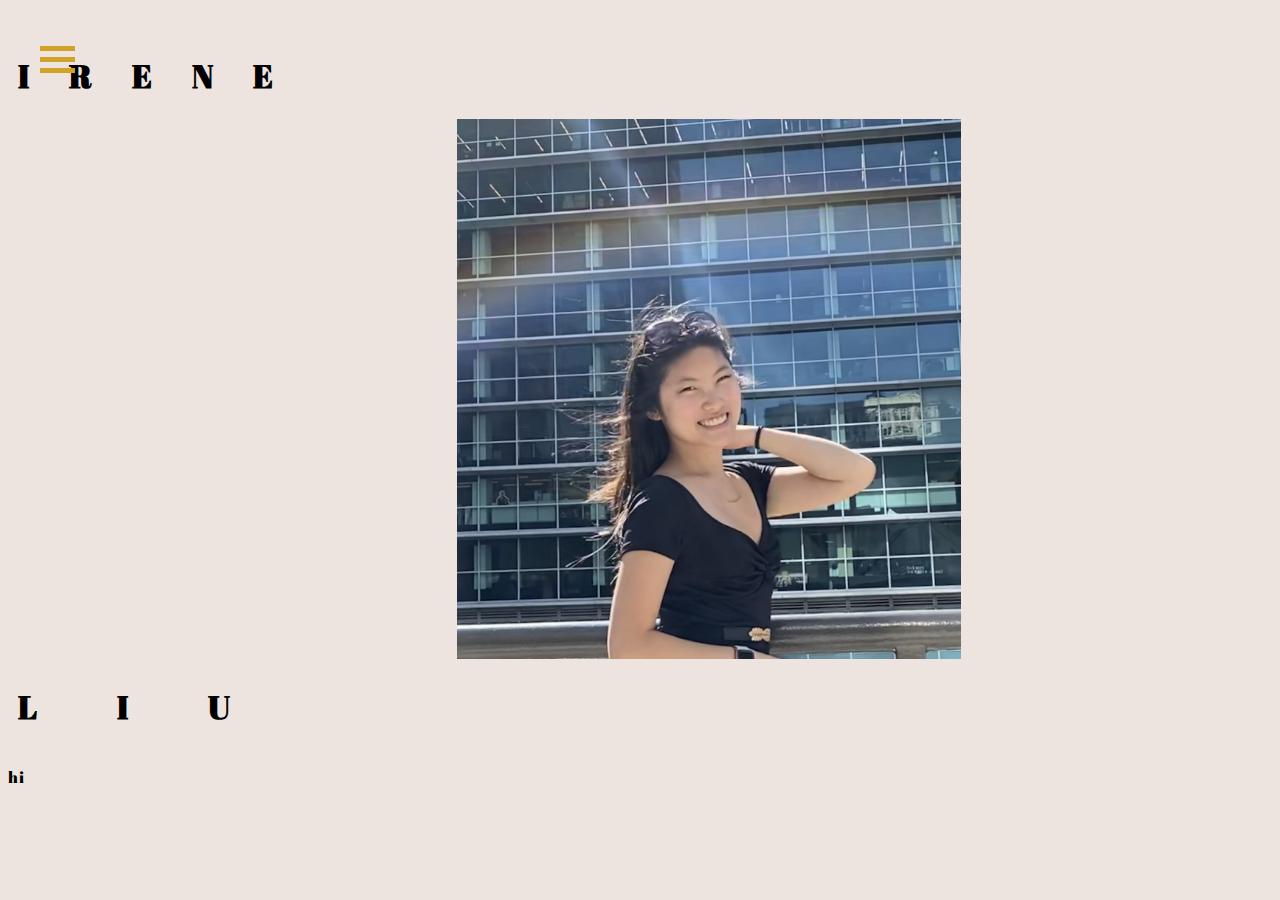
==== index.html @ 2ac5f627 "colors" ====
<!DOCTYPE html>

<html>
<head>
	<title>Irene Liu</title>
	<link rel="stylesheet" href="style.css" />
	<link href='https://fonts.googleapis.com/css?family=Abril Fatface' rel='stylesheet'>
	<meta name="viewport" content="width=device-width, initial-scale=1.0" />
	<script src="https://code.jquery.com/jquery-3.6.0.min.js"></script>

</head>
<body>

	<div class="nav">
		<button class="btn-nav">
			<span class="icon-bar top"></span>
			<span class="icon-bar middle"></span>
			<span class="icon-bar bottom"></span>
		</button>
	</div>
	<div class="nav-content hideNav hidden">
		<ul class="nav-list">
			<li class="nav-item"><a href="https://liuirene256.github.io/" class="item-anchor">Home</a></li>
			<li class="nav-item"><a href="https://liuirene256.github.io/experience" class="item-anchor">Experience</a></li>
			<li class="nav-item"><a href="https://liuirene256.github.io/education" class="item-anchor">Education</a></li>
			<li class="nav-item"><a href="https://liuirene256.github.io/projects" class="item-anchor">Projects</a></li>
		</ul>

	</div>
	<div class="row" id="row1">
		<div class="left">
			<h1 style="letter-spacing: 40px; "> IRENE </h1>
		</div>
		<div class="middle">
			<img src="images/ireneRight.jpg" alt="Chicago" id="irene1" />
		</div>
		<div class="right">
			<h1 style="letter-spacing: 80px; "> LIU </h1>
		</div>
	</div>




	<p>hi</p>

	<script src="scroll.js"></script>
</body>
</html>
---- style.css ----
/* fundamentals */
:root {
    --forestG: #032e01;
    --darkGold: #d1a228;
    --gold: #f2c562;
    --sageG: #9ac791;
    --beige: #ede3df;
}
body {
    background-color: var(--beige);
    font-family: 'Abril Fatface';
    letter-spacing: 0.5px;
}
a {
    transition: 0.4s;
}
a:hover {
    color: var(--sageG);
}
ul {
    list-style: none;
    padding-left: 0;
}


/* 3 columns in a row*/
#row1 {
    display: flex;
    flex-direction: column;
}
.row {
    padding-left: 10px;
}
.middle {
    width: 30%;
}
#irene1 {
    height: 60vh;
    object-fit: cover;
    object-position: 50% 30%;
    margin: 0 auto;
}
.row:after {
    content: "";
    display: table;
    clear: both;
}


/* menu */
.nav {
    position: relative;
    width: auto;
    display: inline-block;
    border: none;
    padding: 10px;
}

.btn-nav {
    position: fixed;
    top: 30px;
    left: 30px;
    background: transparent;
    border: none;
    padding: 10px;
    cursor: pointer;
    z-index: 99999;
}

    .btn-nav:focus {
        outline: 0;
    }

.icon-bar {
    display: block;
    margin: 6px 0;
    width: 35px;
    height: 5px;
    background-color: var(--darkGold);
}

.btn-nav:hover .icon-bar {
    background-color: var(--gold);
}

.nav-content {
    position: fixed;
    top: -100%;
    bottom: 0;
    left: 0;
    right: 0;
    background-color: rgba(0,0,0,.9);
    display: block;
    height: 100%;
    z-index: 9;
}

.nav-list {
    list-style: none;
    padding: 0;
    position: relative;
    top: 10%;
}

.item-anchor:after {
    content: "";
    position: absolute;
    width: 3px;
    height: 3px;
    left: 0;
    bottom: 0;
    z-index: 9;
    background: transparent;
}

.item-anchor {
    color: #fff;
    font-size: 30px;
    text-transform: uppercase;
    position: relative;
    text-decoration: none;
    padding: 10px;
    letter-spacing: 15px;
}

    .item-anchor:hover,
    .item-anchor:focus {
        color: var(--gold);
    }

        .item-anchor:hover:after,
        .item-anchor:focus:after {
            width: 100%;
            background: var(--gold);
            -webkit-transition: all 1s ease;
            -moz-transition: all 1s ease;
            -ms-transition: all 1s ease;
            -o-transition: all 1s ease;
            transition: all 1s ease;
        }

.nav-item {
    margin: 40px auto;
    text-align: center;
}

.animated {
    display: block;
    margin: 0 auto;
}

    .animated:hover .icon-bar,
    .animated:focus .icon-bar {
        background-color: var(--gold);
    }

    .animated:focus {
        cursor: pointer;
        z-index: 9999;
    }

.middle {
    margin: 0 auto;
}

.icon-bar {
    -webkit-transition: all .7s ease;
    -moz-transition: all .7s ease;
    -ms-transition: all .7s ease;
    -o-transition: all .7s ease;
    transition: all .7s ease;
    z-index: 999999;
}

.animated .icon-bar {
    z-index: 999999;
    background-color: var(--gold);
}

.animated .top {
    -webkit-transform: translateY(10px) rotateZ(45deg);
    -moz-transform: translateY(10px) rotateZ(45deg);
    -ms-transform: translateY(10px) rotateZ(45deg);
    -o-transform: translateY(10px) rotateZ(45deg);
    transform: translateY(10px) rotateZ(45deg);
}

.animated .bottom {
    -webkit-transform: translateY(-11px) rotateZ(-45deg);
    -moz-transform: translateY(-11px) rotateZ(-45deg);
    -ms-transform: translateY(-11px) rotateZ(-45deg);
    -o-transform: translateY(-11px) rotateZ(-45deg);
    transform: translateY(-11px) rotateZ(-45deg);
}

.animated .middle {
    width: 0;
}

@keyframes showNav {
    from {
        top: -100%;
    }

    to {
        top: 0;
    }
}

@-webkit-keyframes showNav {
    from {
        top: -100%;
    }

    to {
        top: 0;
    }
}

@-moz-keyframes showNav {
    from {
        top: -100%;
    }

    to {
        top: 0;
    }
}

@-o-keyframes showNav {
    from {
        top: -100%;
    }

    to {
        top: 0;
    }
}

.showNav {
    -webkit-animation: showNav 1s ease forwards;
    -moz-animation: showNav 1s ease forwards;
    -o-animation: showNav 1s ease forwards;
    animation: showNav 1s ease forwards;
}

@keyframes hideNav {
    from {
        top: 0;
    }

    to {
        top: -100%;
    }
}

@-webkit-keyframes hideNav {
    from {
        top: 0;
    }

    to {
        top: -100%;
    }
}

@-moz-keyframes hideNav {
    from {
        top: 0;
    }

    to {
        top: -100%;
    }
}

@-o-keyframes hideNav {
    from {
        top: 0;
    }

    to {
        top: -100%;
    }
}

.hideNav {
    -webkit-animation: hideNav 1s ease forwards;
    -moz-animation: hideNav 1s ease forwards;
    -o-animation: hideNav 1s ease forwards;
    animation: hideNav 1s ease forwards;
}

.hidden {
    display: none;
}
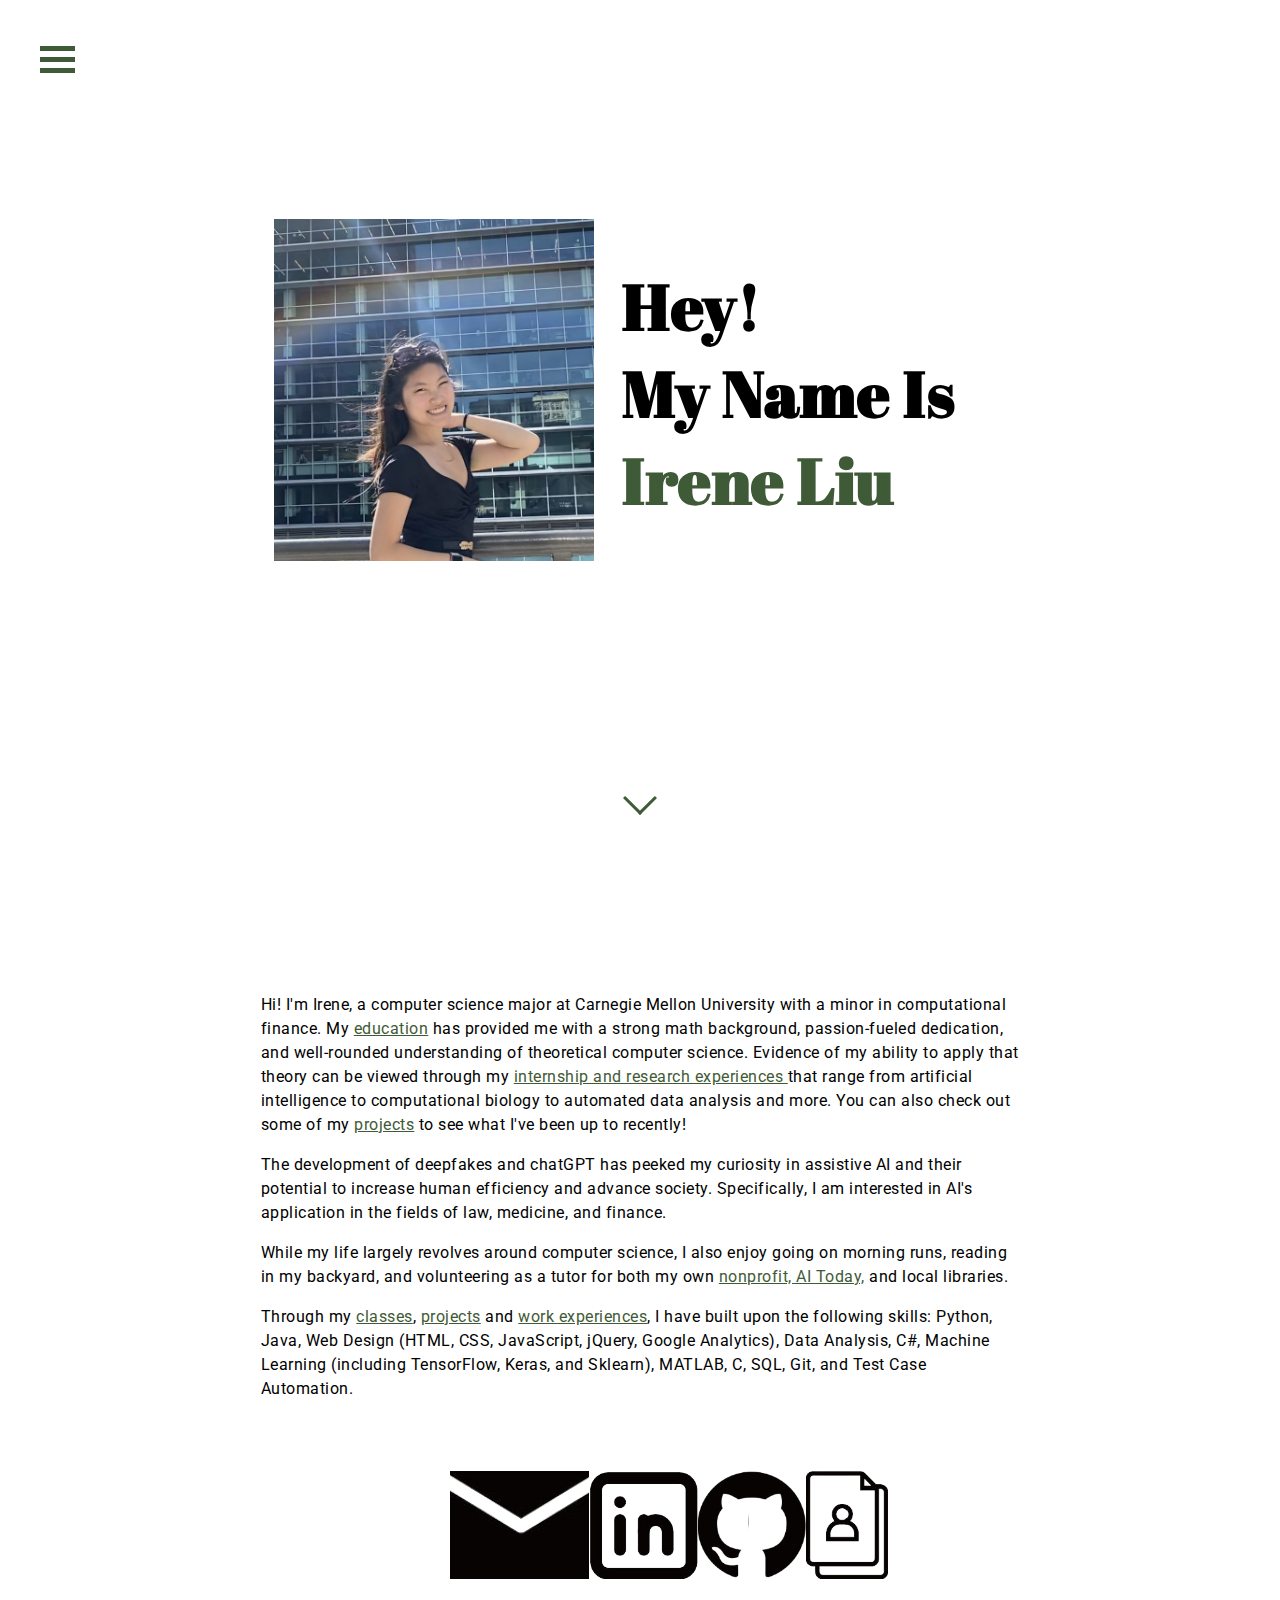
==== commit c58b3917: "finished index" ====
--- a/index.html
+++ b/index.html
@@ -4,7 +4,9 @@
 <head>
 	<title>Irene Liu</title>
 	<link rel="stylesheet" href="style.css" />
+	<link rel="icon" type="image/x-icon" href="images/favicon.png">
 	<link href='https://fonts.googleapis.com/css?family=Abril Fatface' rel='stylesheet'>
+	<link href='https://fonts.googleapis.com/css?family=Roboto' rel='stylesheet'>
 	<meta name="viewport" content="width=device-width, initial-scale=1.0" />
 	<script src="https://code.jquery.com/jquery-3.6.0.min.js"></script>
 
@@ -27,23 +29,79 @@
 		</ul>
 
 	</div>
-	<div class="row" id="row1">
-		<div class="left">
-			<h1 style="letter-spacing: 40px; "> IRENE </h1>
+
+	<section id="section1">
+		<div id="frontpage">
+			<div>
+				<img src="images/ireneRight.jpg" alt="Chicago" id="irene1" />
+			</div>
+			<div class="big reveal fade-left">
+				<h1>Hey!<br />My Name Is<br /><span style="color: var(--forestG); ">Irene Liu</span> </h1>
+			</div>
 		</div>
-		<div class="middle">
-			<img src="images/ireneRight.jpg" alt="Chicago" id="irene1" />
-		</div>
-		<div class="right">
-			<h1 style="letter-spacing: 80px; "> LIU </h1>
-		</div>
-	</div>
+		<a href="#section2" class="arrow"><span></span></a>
+	</section>
 
 
 
+	<section id="section2">
+		<p>
+			Hi! I'm Irene, a computer science major at Carnegie Mellon University with
+			a minor in computational finance. My <a href="education.html">education</a>
+			has provided me with a strong math background, passion-fueled dedication, and well-rounded
+			understanding of theoretical computer science. Evidence of my ability to apply that theory
+			can be viewed through my <a href="experience.html">
+				internship and research experiences
+			</a> that range from artificial intelligence to computational biology
+			to automated data analysis and more. You can also check out some of my
+			<a href="projects.html">projects</a> to see what I've been up to recently!
+		</p>
 
-	<p>hi</p>
+		<p>
+			The development of deepfakes and chatGPT has peeked my curiosity in
+			assistive AI and their potential to increase human efficiency and advance society.
+			Specifically, I am interested in AI's application in the fields of law, medicine,
+			and finance.
+		</p>
 
+		<p>
+			While my life largely revolves around computer science, I also enjoy going
+			on morning runs, reading in my backyard, and volunteering as a tutor for
+			both my own <a href="https://tinyurl.com/aiclasses">nonprofit, AI Today,</a> and local libraries.
+		</p>
+		<p>
+			Through my <a href="education.html">classes</a>, <a href="projects.html">projects</a> and
+			<a href="experience.html">work experiences</a>, I have built upon the following skills:
+			Python, Java, Web Design (HTML, CSS, JavaScript, jQuery, Google Analytics),
+			Data Analysis, C#, Machine Learning (including TensorFlow, Keras, and Sklearn),
+			MATLAB, C, SQL, Git, and Test Case Automation.
+		</p>
+	</section>
+	<br />
+	<br />
+	<br />
+	<section id="section3">
+		<div class="icon">
+			<a href="mailto:liuirene256@gmail.com">
+				<img src="images/email_icon.png" title ="email" alt="email" />
+			</a>
+		</div>
+		<div class="icon">
+			<a href="https://www.linkedin.com/in/liuirene256">
+				<img src="images/linkedin_icon.png" title ="linkedin" alt="linkedin" />
+			</a>
+		</div>
+		<div class="icon">
+			<a href="https://www.github.com/liuirene256">
+				<img src="images/github_icon.png" title ="github" alt="github" />
+			</a>
+		</div>
+		<div class="icon">
+			<a href="https://liuirene256.github.io/Irene%20Liu%20Resume">
+				<img src="images/resume_icon.png" title ="resume" alt="resume" />
+			</a>
+		</div>
+	</section>
 	<script src="scroll.js"></script>
 </body>
 </html>--- a/style.css
+++ b/style.css
@@ -1,17 +1,17 @@
 /* fundamentals */
 :root {
-    --forestG: #032e01;
+    --forestG: #3f5a36;
     --darkGold: #d1a228;
     --gold: #f2c562;
     --sageG: #9ac791;
     --beige: #ede3df;
 }
 body {
-    background-color: var(--beige);
-    font-family: 'Abril Fatface';
     letter-spacing: 0.5px;
+    padding-bottom: 10vh;
 }
 a {
+    color: var(--forestG);
     transition: 0.4s;
 }
 a:hover {
@@ -21,31 +21,135 @@
     list-style: none;
     padding-left: 0;
 }
-
-
-/* 3 columns in a row*/
-#row1 {
-    display: flex;
-    flex-direction: column;
-}
-.row {
-    padding-left: 10px;
-}
-.middle {
-    width: 30%;
-}
-#irene1 {
-    height: 60vh;
-    object-fit: cover;
-    object-position: 50% 30%;
-    margin: 0 auto;
-}
-.row:after {
-    content: "";
-    display: table;
-    clear: both;
-}
-
+h1 {
+    font-family: 'Abril Fatface';
+}
+p {
+    font-size: 1rem;
+    font-family: roboto;
+    line-height: 1.5rem;
+
+}
+.big {
+    font-size: 2.5vw;
+}
+
+#section1 {
+    height: 100vh;
+    padding: 0px 20% 0px 20%;
+}
+#section2 {
+    padding: 5vh 20% 0px 20%;
+}
+#section3 {
+    display: grid;
+    align-items: center;
+    grid-template-columns: auto auto auto auto;
+    padding: 0px 35% 0px 35%;
+}
+.icon {
+    padding: 0;
+    margin: 0;
+}
+.icon img {
+    height: 12vh;
+    transition: 0.2s ease-in;
+}
+.icon img:hover {
+    background-color:var(--sageG);
+    transform:scale(1.25);
+}
+
+
+/* down arrow */
+#section1 a span {
+    /* put at middle bottom of page */
+    position: absolute;
+    bottom: 10vh;
+    left: 50%;
+    z-index: 2;
+    display: inline-block;
+
+    /* make arrow shape*/
+    width: 24px;
+    height: 24px;
+    margin-left: -12px;
+    border-left: 3px solid var(--forestG);
+    border-bottom: 3px solid var(--forestG);
+    -webkit-transform: rotate(-45deg);
+    transform: rotate(-45deg);
+
+    /*control animation*/
+    -webkit-animation: sdb01 2s infinite;
+    animation: sdb01 2s infinite;
+    box-sizing: border-box;
+}
+#section1 a span:hover {
+    border-left: 3px solid var(--sageG);
+    border-bottom: 3px solid var(--sageG);
+    -webkit-transform: rotate(-45deg);
+    transform: rotate(-45deg);
+}
+@-webkit-keyframes sdb01 {
+    0% {
+        -webkit-transform: rotate(-45deg) translate(0, 0);
+    }
+    50% {
+        -webkit-transform: rotate(-45deg) translate(-10px, 10px);
+    }
+    100% {
+        -webkit-transform: rotate(-45deg) translate(0, 0);
+    }
+}
+@keyframes sdb01 {
+    0% {
+        transform: rotate(-45deg) translate(0, 0);
+    }
+    50% {
+        transform: rotate(-45deg) translate(-10px, 10px);
+    }
+    100% {
+        transform: rotate(-45deg) translate(0, 0);
+    }
+}
+
+/* pic + intro animation */
+#frontpage {
+    display: grid;
+    align-items: center;
+    grid-template-columns: auto auto auto auto auto;
+    height: 80vh;
+}
+#irene1 { 
+    /* crops image */
+    padding: 1vw;
+    width:25vw;
+    z-index: 1;
+
+}
+.reveal {
+    position: relative;
+    opacity: 0;
+}
+.reveal.active {
+    opacity: 1;
+}
+.active.fade-left {
+    animation: fade-left .75s;
+}
+@keyframes fade-left {
+    0% {
+        margin-left: -25vw;
+        z-index:-1;
+    }
+    99% {
+        z-index: -1;
+    }
+    100% {
+        margin-left: 0px;
+        z-index: 0;
+    }
+}
 
 /* menu */
 .nav {
@@ -55,7 +159,6 @@
     border: none;
     padding: 10px;
 }
-
 .btn-nav {
     position: fixed;
     top: 30px;
@@ -66,23 +169,19 @@
     cursor: pointer;
     z-index: 99999;
 }
-
-    .btn-nav:focus {
-        outline: 0;
-    }
-
+.btn-nav:focus {
+    outline: 0;
+}
 .icon-bar {
     display: block;
     margin: 6px 0;
     width: 35px;
     height: 5px;
-    background-color: var(--darkGold);
-}
-
+    background-color: var(--forestG);
+}
 .btn-nav:hover .icon-bar {
-    background-color: var(--gold);
-}
-
+    background-color: var(--sageG);
+}
 .nav-content {
     position: fixed;
     top: -100%;
@@ -94,14 +193,12 @@
     height: 100%;
     z-index: 9;
 }
-
 .nav-list {
     list-style: none;
     padding: 0;
     position: relative;
     top: 10%;
 }
-
 .item-anchor:after {
     content: "";
     position: absolute;
@@ -112,9 +209,8 @@
     z-index: 9;
     background: transparent;
 }
-
 .item-anchor {
-    color: #fff;
+    color: var(--sageG);
     font-size: 30px;
     text-transform: uppercase;
     position: relative;
@@ -122,47 +218,39 @@
     padding: 10px;
     letter-spacing: 15px;
 }
-
-    .item-anchor:hover,
-    .item-anchor:focus {
-        color: var(--gold);
-    }
-
-        .item-anchor:hover:after,
-        .item-anchor:focus:after {
-            width: 100%;
-            background: var(--gold);
-            -webkit-transition: all 1s ease;
-            -moz-transition: all 1s ease;
-            -ms-transition: all 1s ease;
-            -o-transition: all 1s ease;
-            transition: all 1s ease;
-        }
-
+.item-anchor:hover,
+.item-anchor:focus {
+    color: var(--forestG);
+}
+.item-anchor:hover:after,
+.item-anchor:focus:after {
+    width: 100%;
+    background: var(--forestG);
+    -webkit-transition: all 1s ease;
+    -moz-transition: all 1s ease;
+    -ms-transition: all 1s ease;
+    -o-transition: all 1s ease;
+    transition: all 1s ease;
+}
 .nav-item {
     margin: 40px auto;
     text-align: center;
 }
-
 .animated {
     display: block;
     margin: 0 auto;
 }
-
-    .animated:hover .icon-bar,
-    .animated:focus .icon-bar {
-        background-color: var(--gold);
-    }
-
-    .animated:focus {
-        cursor: pointer;
-        z-index: 9999;
-    }
-
+.animated:hover .icon-bar,
+.animated:focus .icon-bar {
+    background-color: var(--sageG);
+}
+.animated:focus {
+    cursor: pointer;
+    z-index: 9999;
+}
 .middle {
     margin: 0 auto;
 }
-
 .icon-bar {
     -webkit-transition: all .7s ease;
     -moz-transition: all .7s ease;
@@ -171,12 +259,10 @@
     transition: all .7s ease;
     z-index: 999999;
 }
-
 .animated .icon-bar {
     z-index: 999999;
-    background-color: var(--gold);
-}
-
+    background-color: var(--sageG);
+}
 .animated .top {
     -webkit-transform: translateY(10px) rotateZ(45deg);
     -moz-transform: translateY(10px) rotateZ(45deg);
@@ -184,7 +270,6 @@
     -o-transform: translateY(10px) rotateZ(45deg);
     transform: translateY(10px) rotateZ(45deg);
 }
-
 .animated .bottom {
     -webkit-transform: translateY(-11px) rotateZ(-45deg);
     -moz-transform: translateY(-11px) rotateZ(-45deg);
@@ -192,11 +277,9 @@
     -o-transform: translateY(-11px) rotateZ(-45deg);
     transform: translateY(-11px) rotateZ(-45deg);
 }
-
 .animated .middle {
     width: 0;
 }
-
 @keyframes showNav {
     from {
         top: -100%;
@@ -206,7 +289,6 @@
         top: 0;
     }
 }
-
 @-webkit-keyframes showNav {
     from {
         top: -100%;
@@ -216,7 +298,6 @@
         top: 0;
     }
 }
-
 @-moz-keyframes showNav {
     from {
         top: -100%;
@@ -226,7 +307,6 @@
         top: 0;
     }
 }
-
 @-o-keyframes showNav {
     from {
         top: -100%;
@@ -236,14 +316,12 @@
         top: 0;
     }
 }
-
 .showNav {
     -webkit-animation: showNav 1s ease forwards;
     -moz-animation: showNav 1s ease forwards;
     -o-animation: showNav 1s ease forwards;
     animation: showNav 1s ease forwards;
 }
-
 @keyframes hideNav {
     from {
         top: 0;
@@ -253,7 +331,6 @@
         top: -100%;
     }
 }
-
 @-webkit-keyframes hideNav {
     from {
         top: 0;
@@ -263,7 +340,6 @@
         top: -100%;
     }
 }
-
 @-moz-keyframes hideNav {
     from {
         top: 0;
@@ -273,7 +349,6 @@
         top: -100%;
     }
 }
-
 @-o-keyframes hideNav {
     from {
         top: 0;
@@ -283,14 +358,109 @@
         top: -100%;
     }
 }
-
 .hideNav {
     -webkit-animation: hideNav 1s ease forwards;
     -moz-animation: hideNav 1s ease forwards;
     -o-animation: hideNav 1s ease forwards;
     animation: hideNav 1s ease forwards;
 }
-
 .hidden {
     display: none;
+}
+
+/* arrow */
+.scroll-down {
+    background-color:black;
+    color:black;
+    position: absolute;
+    left: 50%;
+    bottom: 10px;
+    display: block;
+    text-align: center;
+    font-size: 20px;
+    z-index: 100;
+    text-decoration: none;
+    text-shadow: 0;
+    width: 13px;
+    height: 13px;
+    border-bottom: 2px solid #fff;
+    border-right: 2px solid #fff;
+    z-index: 9;
+    left: 50%;
+    -webkit-transform: translate(-50%, 0%) rotate(45deg);
+    -moz-transform: translate(-50%, 0%) rotate(45deg);
+    transform: translate(-50%, 0%) rotate(45deg);
+    -webkit-animation: fade_move_down 4s ease-in-out infinite;
+    -moz-animation: fade_move_down 4s ease-in-out infinite;
+    animation: fade_move_down 4s ease-in-out infinite;
+}
+@-webkit-keyframes fade_move_down {
+    0% {
+        -webkit-transform: translate(0,-10px) rotate(45deg);
+        opacity: 0;
+    }
+
+    50% {
+        opacity: 1;
+    }
+
+    100% {
+        -webkit-transform: translate(0,10px) rotate(45deg);
+        opacity: 0;
+    }
+}
+
+@-moz-keyframes fade_move_down {
+    0% {
+        -moz-transform: translate(0,-10px) rotate(45deg);
+        opacity: 0;
+    }
+
+    50% {
+        opacity: 1;
+    }
+
+    100% {
+        -moz-transform: translate(0,10px) rotate(45deg);
+        opacity: 0;
+    }
+}
+
+@keyframes fade_move_down {
+    0% {
+        transform: translate(0,-10px) rotate(45deg);
+        opacity: 0;
+    }
+
+    50% {
+        opacity: 1;
+    }
+
+    100% {
+        transform: translate(0,10px) rotate(45deg);
+        opacity: 0;
+    }
+}
+
+@media only screen and (max-width: 1000px) {
+    #section3 {
+        padding: 0px 20% 0px 20%;
+    }
+}
+
+@media only screen and (max-width: 375px) {
+    .big {
+        font-size: 0px;
+    }
+    section {
+        padding: 0px 10% 0px 10%;
+    }
+    #section3 {
+        grid-template-columns: auto;
+        padding: 0px 30% 0px 30%;
+    }
+    #irene1 {
+        height: 40vh;
+        width: auto;
+    }
 }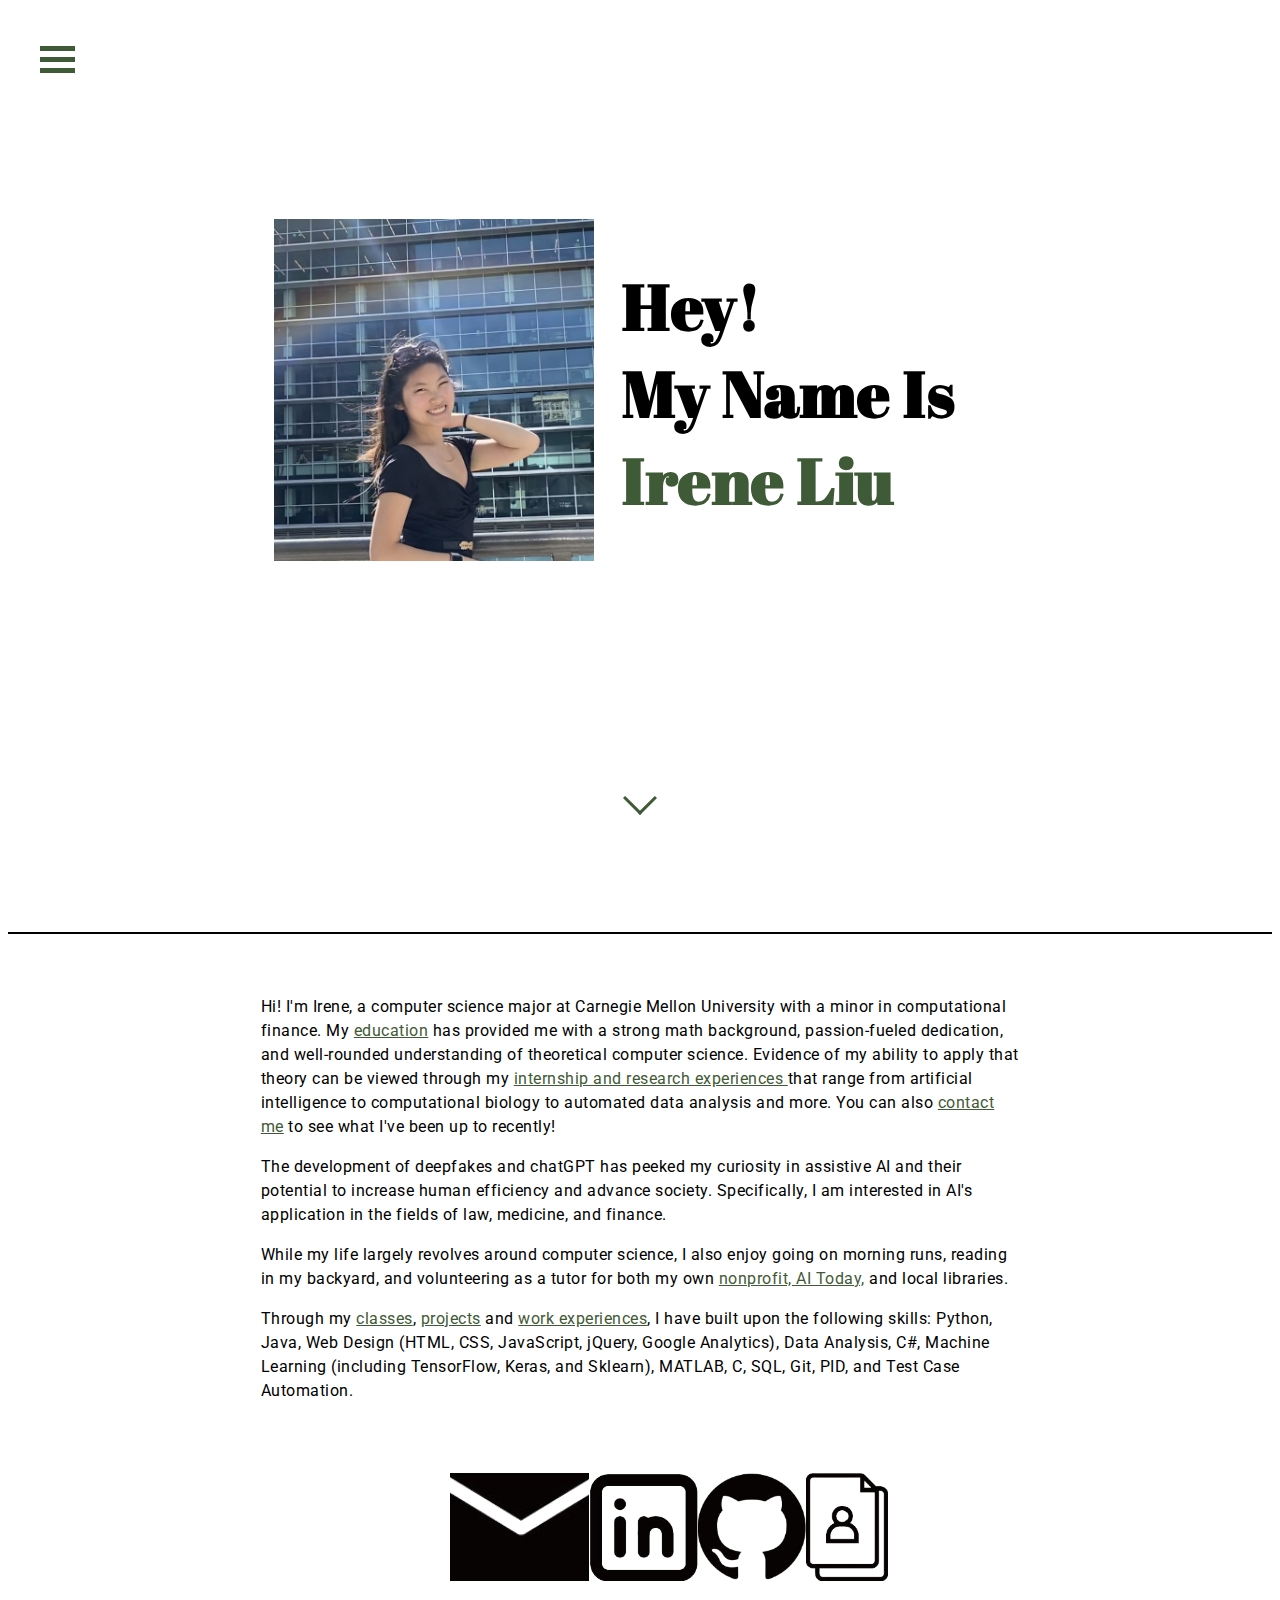
==== commit cc4ce3a3: "7/13/23 done" ====
--- a/index.html
+++ b/index.html
@@ -22,29 +22,29 @@
 	</div>
 	<div class="nav-content hideNav hidden">
 		<ul class="nav-list">
-			<li class="nav-item"><a href="https://liuirene256.github.io/" class="item-anchor">Home</a></li>
-			<li class="nav-item"><a href="https://liuirene256.github.io/experience" class="item-anchor">Experience</a></li>
-			<li class="nav-item"><a href="https://liuirene256.github.io/education" class="item-anchor">Education</a></li>
-			<li class="nav-item"><a href="https://liuirene256.github.io/projects" class="item-anchor">Projects</a></li>
+			<li class="nav-item"><a href="index.html" class="item-anchor">Home</a></li>
+			<li class="nav-item"><a href="experience.html" class="item-anchor">Experience</a></li>
+			<li class="nav-item"><a href="education.html" class="item-anchor">Education</a></li>
+			<li class="nav-item"><a href="projects.html" class="item-anchor">Projects</a></li>
 		</ul>
 
 	</div>
 
-	<section id="section1">
-		<div id="frontpage">
+	<section class="section1">
+		<div class="frontpage" style="padding-top:10vh">
 			<div>
-				<img src="images/ireneRight.jpg" alt="Chicago" id="irene1" />
+				<img src="images/ireneRight.jpg" alt="Chicago" />
 			</div>
 			<div class="big reveal fade-left">
 				<h1>Hey!<br />My Name Is<br /><span style="color: var(--forestG); ">Irene Liu</span> </h1>
 			</div>
 		</div>
-		<a href="#section2" class="arrow"><span></span></a>
+		<a href="#index2" class="arrow"><span></span></a>
 	</section>
 
 
 
-	<section id="section2">
+	<section class="section2" id="index2">
 		<p>
 			Hi! I'm Irene, a computer science major at Carnegie Mellon University with
 			a minor in computational finance. My <a href="education.html">education</a>
@@ -53,8 +53,8 @@
 			can be viewed through my <a href="experience.html">
 				internship and research experiences
 			</a> that range from artificial intelligence to computational biology
-			to automated data analysis and more. You can also check out some of my
-			<a href="projects.html">projects</a> to see what I've been up to recently!
+			to automated data analysis and more. You can also
+			<a href="contact.html">contact me</a> to see what I've been up to recently!
 		</p>
 
 		<p>
@@ -74,13 +74,13 @@
 			<a href="experience.html">work experiences</a>, I have built upon the following skills:
 			Python, Java, Web Design (HTML, CSS, JavaScript, jQuery, Google Analytics),
 			Data Analysis, C#, Machine Learning (including TensorFlow, Keras, and Sklearn),
-			MATLAB, C, SQL, Git, and Test Case Automation.
+			MATLAB, C, SQL, Git, PID, and Test Case Automation.
 		</p>
 	</section>
 	<br />
 	<br />
 	<br />
-	<section id="section3">
+	<section class="section3">
 		<div class="icon">
 			<a href="mailto:liuirene256@gmail.com">
 				<img src="images/email_icon.png" title ="email" alt="email" />
--- a/style.css
+++ b/style.css
@@ -21,8 +21,12 @@
     list-style: none;
     padding-left: 0;
 }
-h1 {
+h1,h2,h3,h4 {
     font-family: 'Abril Fatface';
+    margin:0;
+}
+h3, h4 {
+    color: var(--forestG);
 }
 p {
     font-size: 1rem;
@@ -33,15 +37,37 @@
 .big {
     font-size: 2.5vw;
 }
-
-#section1 {
+.title {
+    font-size: 4.5vw; 
+    text-align: center; 
+    margin: 0; 
+    letter-spacing: 0.3vw;
+}
+div.left, div.right {
+    display:block;
+}
+div.right h2, div.right h3 {
+    text-align:right;
+}
+div.left img{
+    float:left;
+    width: 25%;
+    margin-right: 5%;
+}
+div.right img{
+    float:right;
+    width: 25%;
+    margin-left: 5%;
+}
+.section1 {
     height: 100vh;
     padding: 0px 20% 0px 20%;
-}
-#section2 {
+    border-bottom: 2px solid black;
+}
+.section2 {
     padding: 5vh 20% 0px 20%;
 }
-#section3 {
+.section3 {
     display: grid;
     align-items: center;
     grid-template-columns: auto auto auto auto;
@@ -62,7 +88,7 @@
 
 
 /* down arrow */
-#section1 a span {
+.section1 a span {
     /* put at middle bottom of page */
     position: absolute;
     bottom: 10vh;
@@ -84,7 +110,7 @@
     animation: sdb01 2s infinite;
     box-sizing: border-box;
 }
-#section1 a span:hover {
+.section1 a span:hover {
     border-left: 3px solid var(--sageG);
     border-bottom: 3px solid var(--sageG);
     -webkit-transform: rotate(-45deg);
@@ -114,13 +140,13 @@
 }
 
 /* pic + intro animation */
-#frontpage {
+.frontpage {
     display: grid;
     align-items: center;
     grid-template-columns: auto auto auto auto auto;
-    height: 80vh;
-}
-#irene1 { 
+    height: 60vh;
+}
+.frontpage img { 
     /* crops image */
     padding: 1vw;
     width:25vw;
@@ -443,7 +469,7 @@
 }
 
 @media only screen and (max-width: 1000px) {
-    #section3 {
+    .section3 {
         padding: 0px 20% 0px 20%;
     }
 }
@@ -455,11 +481,11 @@
     section {
         padding: 0px 10% 0px 10%;
     }
-    #section3 {
+    .section3 {
         grid-template-columns: auto;
         padding: 0px 30% 0px 30%;
     }
-    #irene1 {
+    .irene1 {
         height: 40vh;
         width: auto;
     }
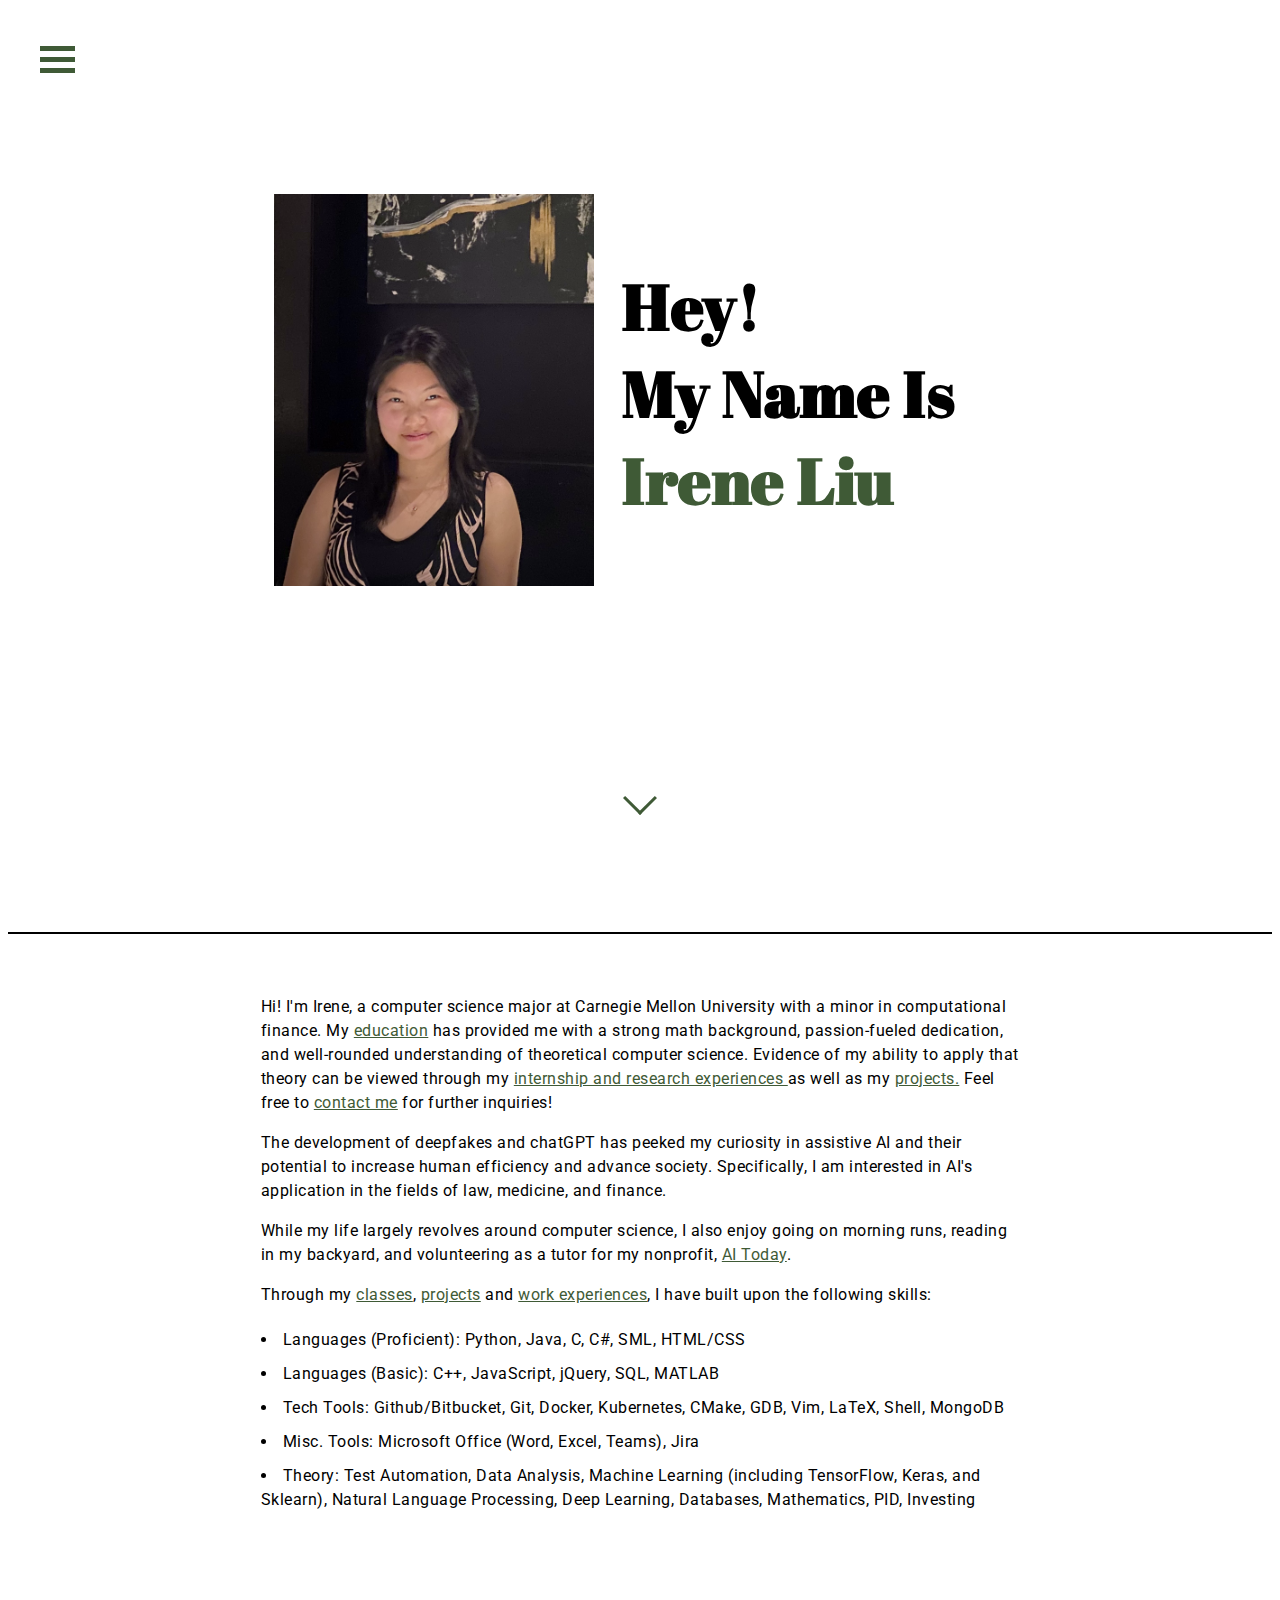
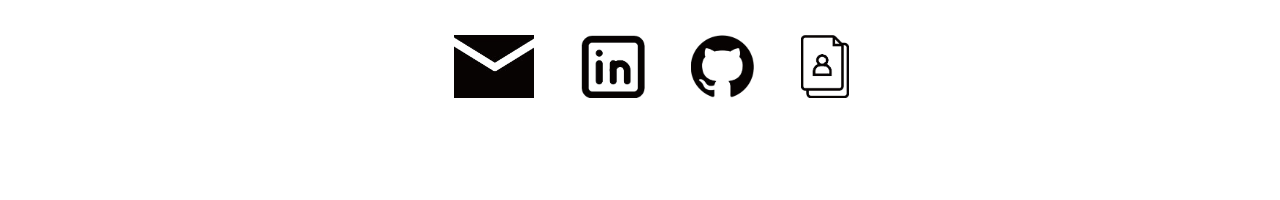
==== commit 02ae8050: "added courses & minor adjustments" ====
--- a/index.html
+++ b/index.html
@@ -33,7 +33,7 @@
 	<section class="section1">
 		<div class="frontpage" style="padding-top:10vh">
 			<div>
-				<img src="images/ireneRight.jpg" alt="Chicago" />
+				<img src="images/ireneHeadshot.png" alt="irene headshot" />
 			</div>
 			<div class="big reveal fade-left">
 				<h1>Hey!<br />My Name Is<br /><span style="color: var(--forestG); ">Irene Liu</span> </h1>
@@ -52,9 +52,9 @@
 			understanding of theoretical computer science. Evidence of my ability to apply that theory
 			can be viewed through my <a href="experience.html">
 				internship and research experiences
-			</a> that range from artificial intelligence to computational biology
-			to automated data analysis and more. You can also
-			<a href="contact.html">contact me</a> to see what I've been up to recently!
+			</a> as well as my <a href="projects.html">
+				projects.</a> Feel free to
+			<a href="mailto:liuirene256@gmail.com">contact me</a> for further inquiries!
 		</p>
 
 		<p>
@@ -67,15 +67,20 @@
 		<p>
 			While my life largely revolves around computer science, I also enjoy going
 			on morning runs, reading in my backyard, and volunteering as a tutor for
-			both my own <a href="https://tinyurl.com/aiclasses">nonprofit, AI Today,</a> and local libraries.
+			my nonprofit, <a href="https://tinyurl.com/aiclasses"> AI Today</a>.
 		</p>
 		<p>
-			Through my <a href="education.html">classes</a>, <a href="projects.html">projects</a> and
+			Through my <a href="education.html#courses">classes</a>, <a href="projects.html">projects</a> and
 			<a href="experience.html">work experiences</a>, I have built upon the following skills:
-			Python, Java, Web Design (HTML, CSS, JavaScript, jQuery, Google Analytics),
-			Data Analysis, C#, Machine Learning (including TensorFlow, Keras, and Sklearn),
-			MATLAB, C, SQL, Git, PID, and Test Case Automation.
 		</p>
+		<p>
+		<ul>
+			<li> Languages (Proficient): Python, Java, C, C#, SML, HTML/CSS</li>
+			<li> Languages (Basic): C++, JavaScript, jQuery, SQL, MATLAB</li>
+			<li> Tech Tools: Github/Bitbucket, Git, Docker, Kubernetes, CMake, GDB, Vim, LaTeX, Shell, MongoDB</li>
+			<li> Misc. Tools: Microsoft Office (Word, Excel, Teams), Jira</li>
+			<li> Theory: Test Automation, Data Analysis, Machine Learning (including TensorFlow, Keras, and Sklearn), Natural Language Processing, Deep Learning, Databases, Mathematics, PID, Investing</li>
+		</ul></p>
 	</section>
 	<br />
 	<br />
@@ -97,7 +102,7 @@
 			</a>
 		</div>
 		<div class="icon">
-			<a href="https://liuirene256.github.io/Irene%20Liu%20Resume">
+            <a href="Irene Liu Resume.pdf">
 				<img src="images/resume_icon.png" title ="resume" alt="resume" />
 			</a>
 		</div>
--- a/style.css
+++ b/style.css
@@ -1,14 +1,15 @@
 /* fundamentals */
 :root {
     --forestG: #3f5a36;
-    --darkGold: #d1a228;
-    --gold: #f2c562;
-    --sageG: #9ac791;
-    --beige: #ede3df;
+    --darkG: #99a98f;
+    --sageG: #dbead2;
+    --beige: #fffbf2;
+    --darkB: #f2ecdc;
 }
 body {
     letter-spacing: 0.5px;
     padding-bottom: 10vh;
+    font-family: roboto;
 }
 a {
     color: var(--forestG);
@@ -18,8 +19,14 @@
     color: var(--sageG);
 }
 ul {
-    list-style: none;
+    /*list-style: none;*/
     padding-left: 0;
+    font-family: roboto;
+    line-height: 1.5rem;
+}
+ul li { 
+    padding: 5px 0px; 
+    list-style-position: inside;
 }
 h1,h2,h3,h4 {
     font-family: 'Abril Fatface';
@@ -70,19 +77,20 @@
 .section3 {
     display: grid;
     align-items: center;
+    padding: 5vh 30% 0px 35%;
     grid-template-columns: auto auto auto auto;
-    padding: 0px 35% 0px 35%;
 }
 .icon {
-    padding: 0;
+    padding-left: 0.25vw;
+    padding-right: 0.25vw;
     margin: 0;
 }
 .icon img {
-    height: 12vh;
+    height: 7vh;
     transition: 0.2s ease-in;
 }
 .icon img:hover {
-    background-color:var(--sageG);
+    /*background-color:var(--sageG);*/
     transform:scale(1.25);
 }
 
@@ -273,6 +281,33 @@
 .animated:focus {
     cursor: pointer;
     z-index: 9999;
+}
+.collapsible {
+    cursor: pointer;
+    width: 100%;
+    border: none;
+    text-align: left;
+    font-family: inherit;
+    font-size: inherit;
+    outline: none;
+}
+.collapsible.active, .collapsible:hover {
+    color: var(--darkG)
+}
+.bar {
+    font-weight: bold;
+    font-size: 1.1rem;
+    color: var(--forestG);
+}
+.bar.active, .bar:hover {
+    color: var(--forestG);
+    background-color: lightgrey;
+}
+.content {
+    padding: 0 18px;
+    max-height: 0;
+    overflow: hidden;
+    transition: max-height 0.2s ease-out;
 }
 .middle {
     margin: 0 auto;
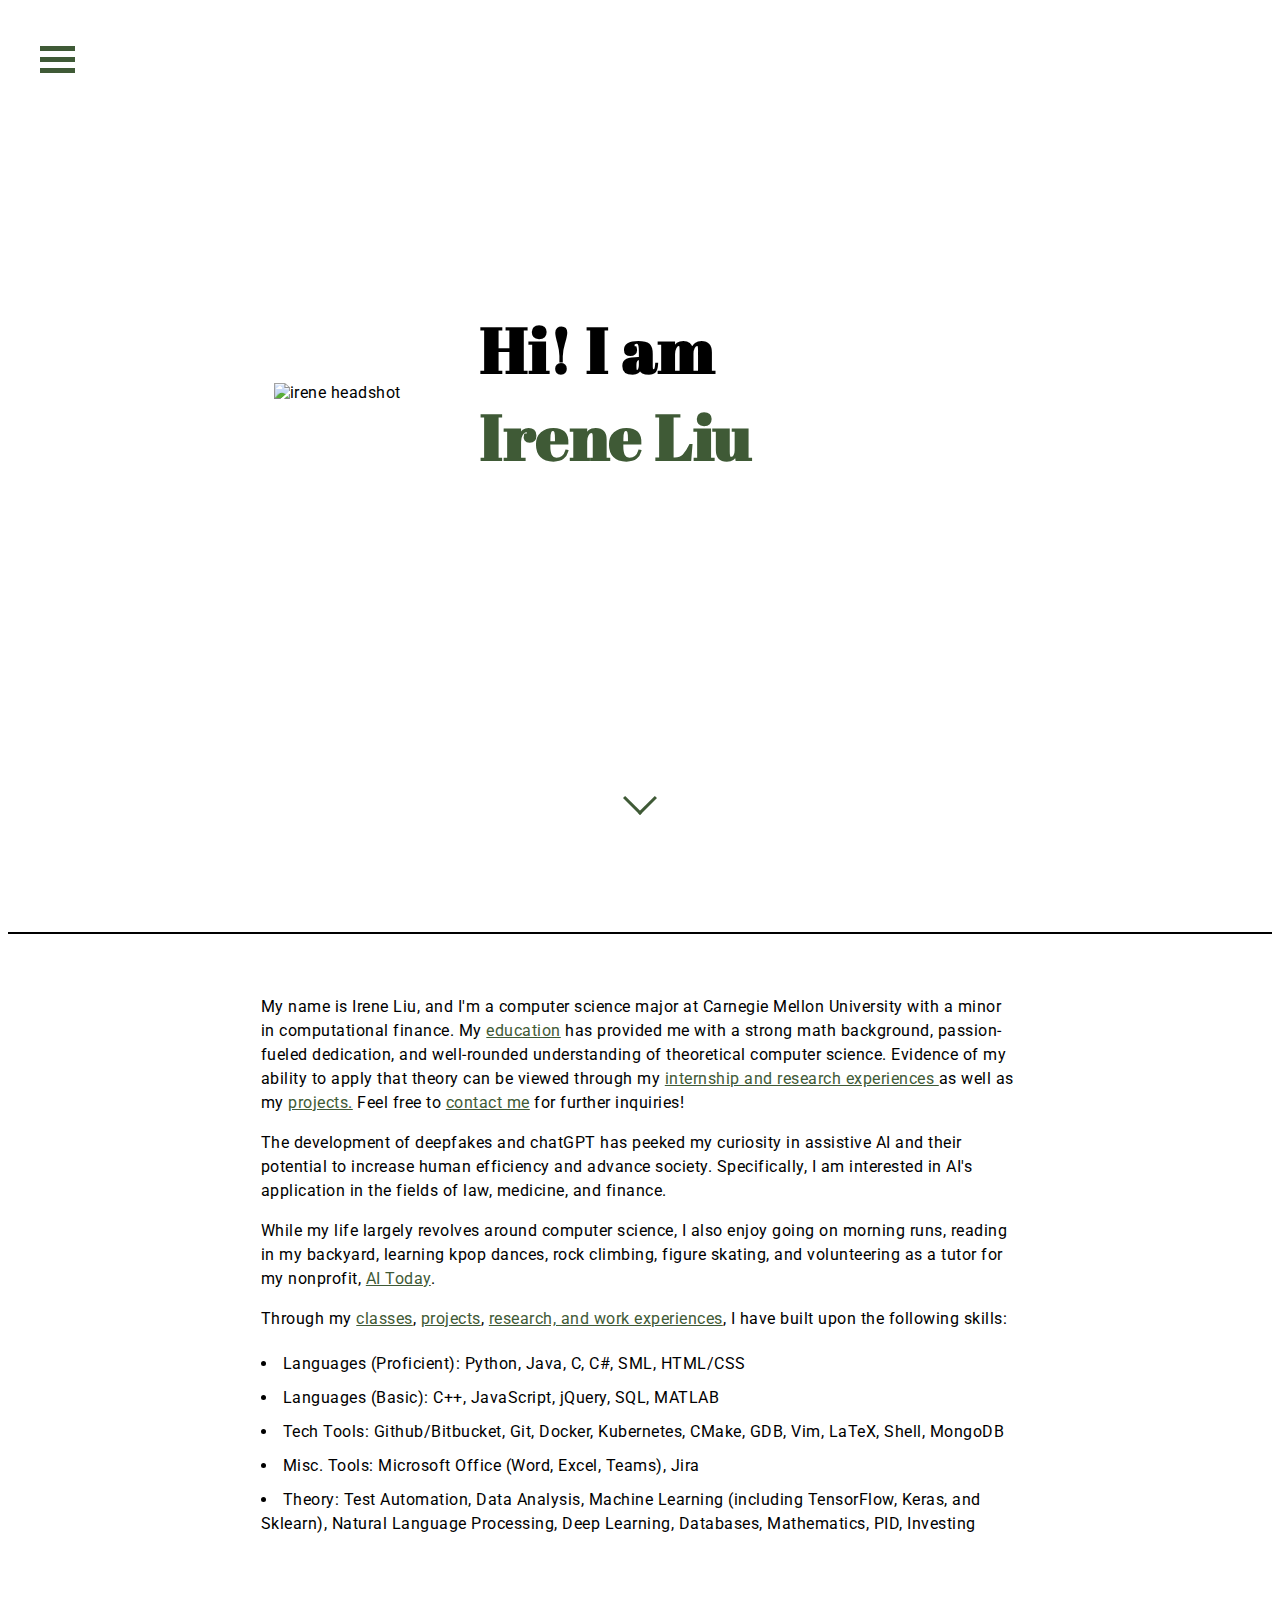
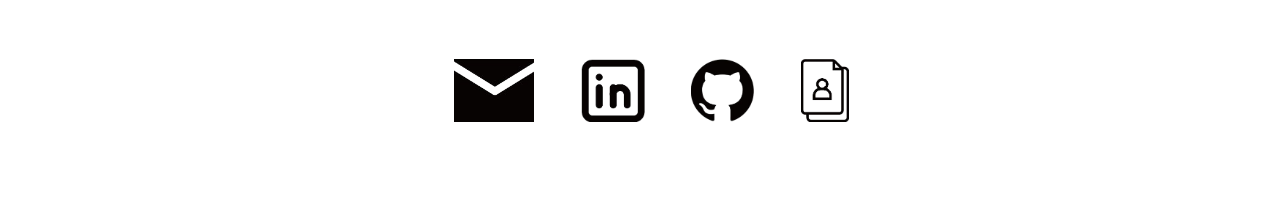
==== commit 4dea7db3: "update propic" ====
--- a/index.html
+++ b/index.html
@@ -31,12 +31,12 @@
 	</div>
 
 	<section class="section1">
-		<div class="frontpage" style="padding-top:10vh">
+		<div class="frontpage" style="height: 60vh; padding-top:10vh">
 			<div>
-				<img src="images/ireneHeadshot.png" alt="irene headshot" />
+				<img src="images/ireneGreen.png" alt="irene headshot" />
 			</div>
 			<div class="big reveal fade-left">
-				<h1>Hey!<br />My Name Is<br /><span style="color: var(--forestG); ">Irene Liu</span> </h1>
+				<h1>Hi! I am<br /><span style="color: var(--forestG); ">Irene Liu</span> </h1>
 			</div>
 		</div>
 		<a href="#index2" class="arrow"><span></span></a>
@@ -46,7 +46,7 @@
 
 	<section class="section2" id="index2">
 		<p>
-			Hi! I'm Irene, a computer science major at Carnegie Mellon University with
+			My name is Irene Liu, and I'm a computer science major at Carnegie Mellon University with
 			a minor in computational finance. My <a href="education.html">education</a>
 			has provided me with a strong math background, passion-fueled dedication, and well-rounded
 			understanding of theoretical computer science. Evidence of my ability to apply that theory
@@ -66,12 +66,13 @@
 
 		<p>
 			While my life largely revolves around computer science, I also enjoy going
-			on morning runs, reading in my backyard, and volunteering as a tutor for
+			on morning runs, reading in my backyard, learning kpop dances, rock climbing, figure skating, 
+			and volunteering as a tutor for
 			my nonprofit, <a href="https://tinyurl.com/aiclasses"> AI Today</a>.
 		</p>
 		<p>
-			Through my <a href="education.html#courses">classes</a>, <a href="projects.html">projects</a> and
-			<a href="experience.html">work experiences</a>, I have built upon the following skills:
+			Through my <a href="education.html#courses">classes</a>, <a href="projects.html">projects</a>,
+			<a href="experience.html">research, and work experiences</a>, I have built upon the following skills:
 		</p>
 		<p>
 		<ul>
--- a/style.css
+++ b/style.css
@@ -45,7 +45,7 @@
     font-size: 2.5vw;
 }
 .title {
-    font-size: 4.5vw; 
+    font-size: 3.1rem; 
     text-align: center; 
     margin: 0; 
     letter-spacing: 0.3vw;
@@ -53,7 +53,7 @@
 div.left, div.right {
     display:block;
 }
-div.right h2, div.right h3 {
+div.right h2, div.right h3, div.right h4 {
     text-align:right;
 }
 div.left img{
@@ -87,9 +87,11 @@
 }
 .icon img {
     height: 7vh;
+}
+.icon img, .clickPic img {
     transition: 0.2s ease-in;
 }
-.icon img:hover {
+.icon img:hover, .clickPic img:hover {
     /*background-color:var(--sageG);*/
     transform:scale(1.25);
 }
@@ -152,7 +154,6 @@
     display: grid;
     align-items: center;
     grid-template-columns: auto auto auto auto auto;
-    height: 60vh;
 }
 .frontpage img { 
     /* crops image */
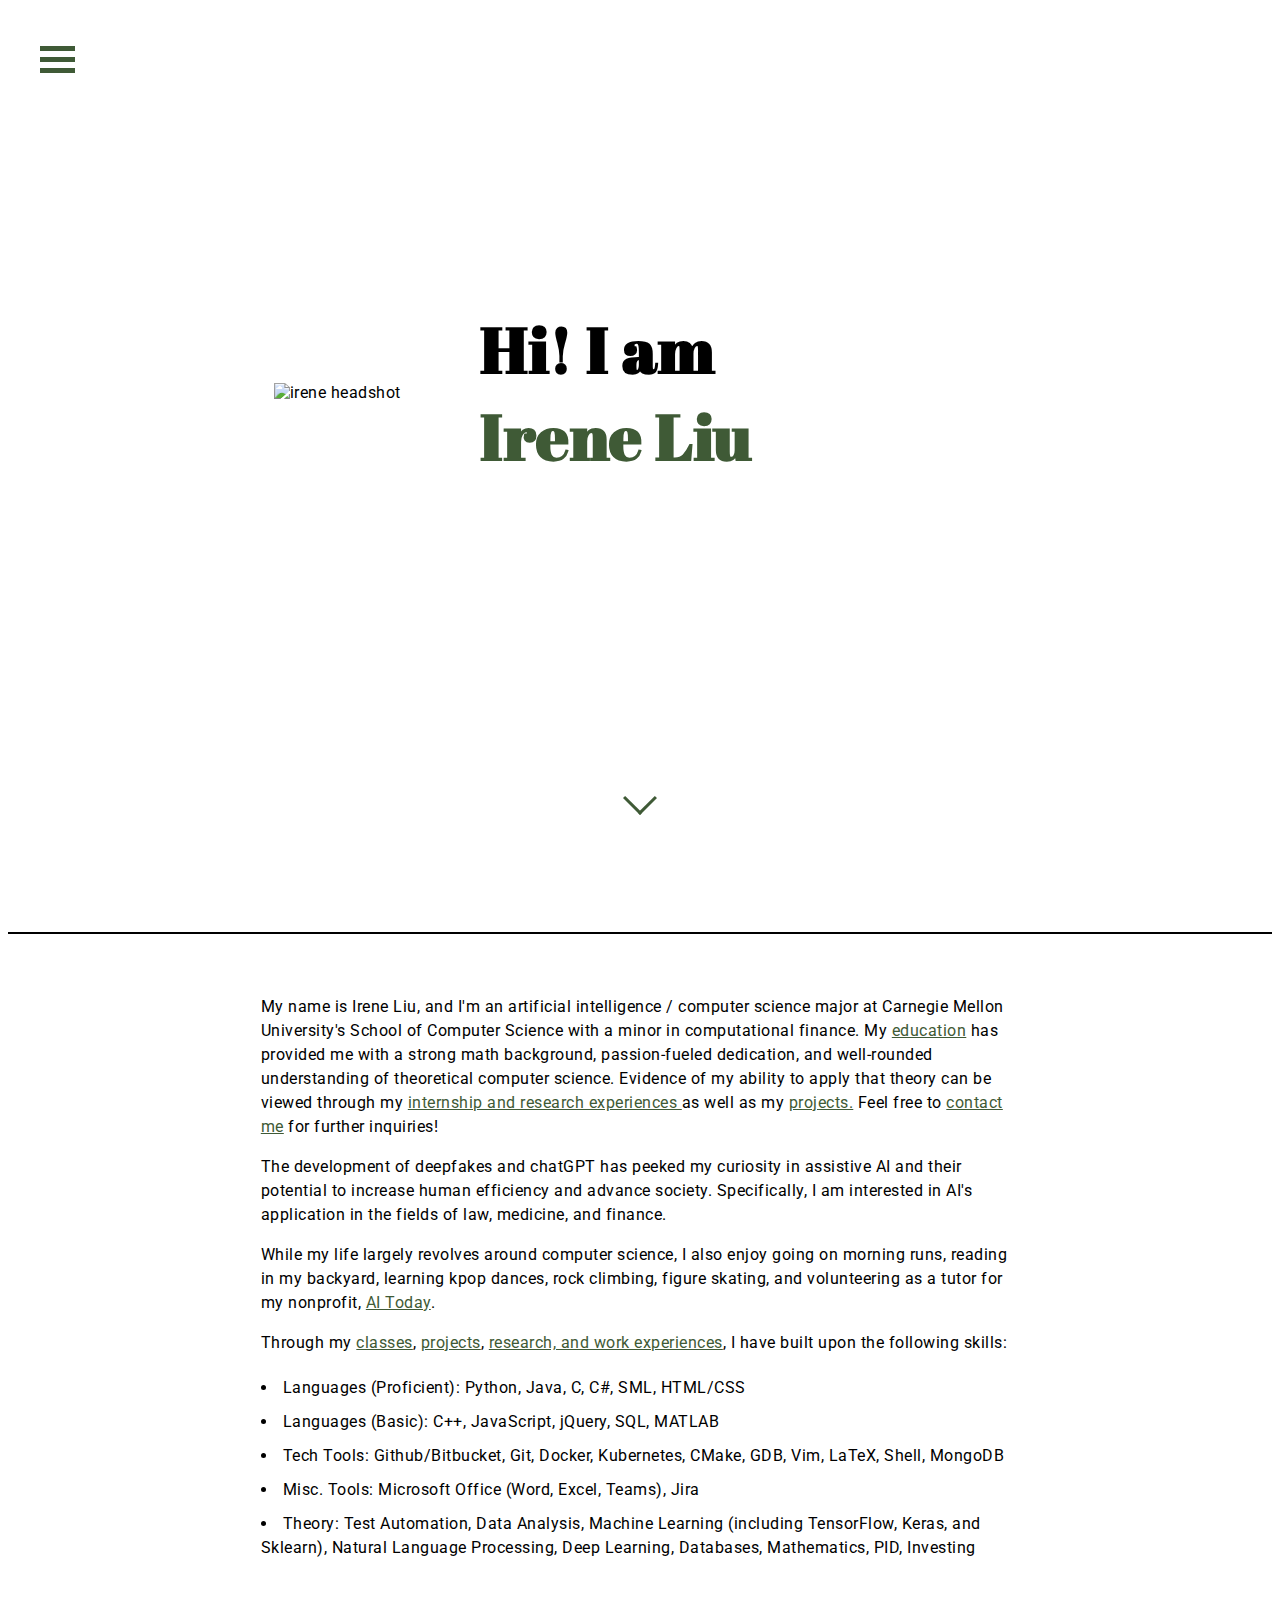
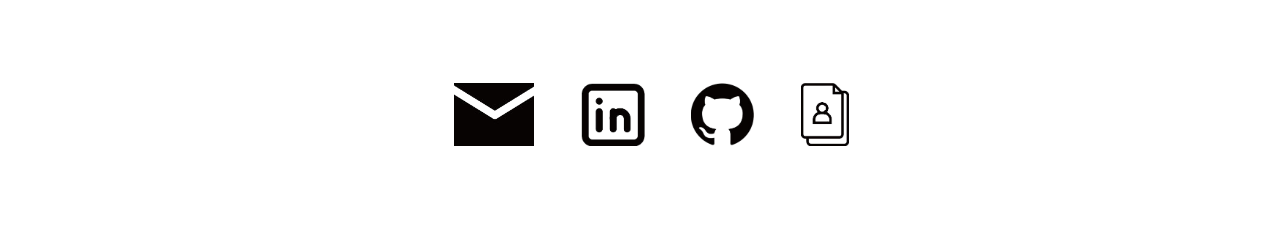
==== commit 3d644eb1: "added ai major info" ====
--- a/index.html
+++ b/index.html
@@ -46,8 +46,8 @@
 
 	<section class="section2" id="index2">
 		<p>
-			My name is Irene Liu, and I'm a computer science major at Carnegie Mellon University with
-			a minor in computational finance. My <a href="education.html">education</a>
+			My name is Irene Liu, and I'm an artificial intelligence / computer science major at Carnegie Mellon University's 
+			School of Computer Science with a minor in computational finance. My <a href="education.html">education</a>
 			has provided me with a strong math background, passion-fueled dedication, and well-rounded
 			understanding of theoretical computer science. Evidence of my ability to apply that theory
 			can be viewed through my <a href="experience.html">
